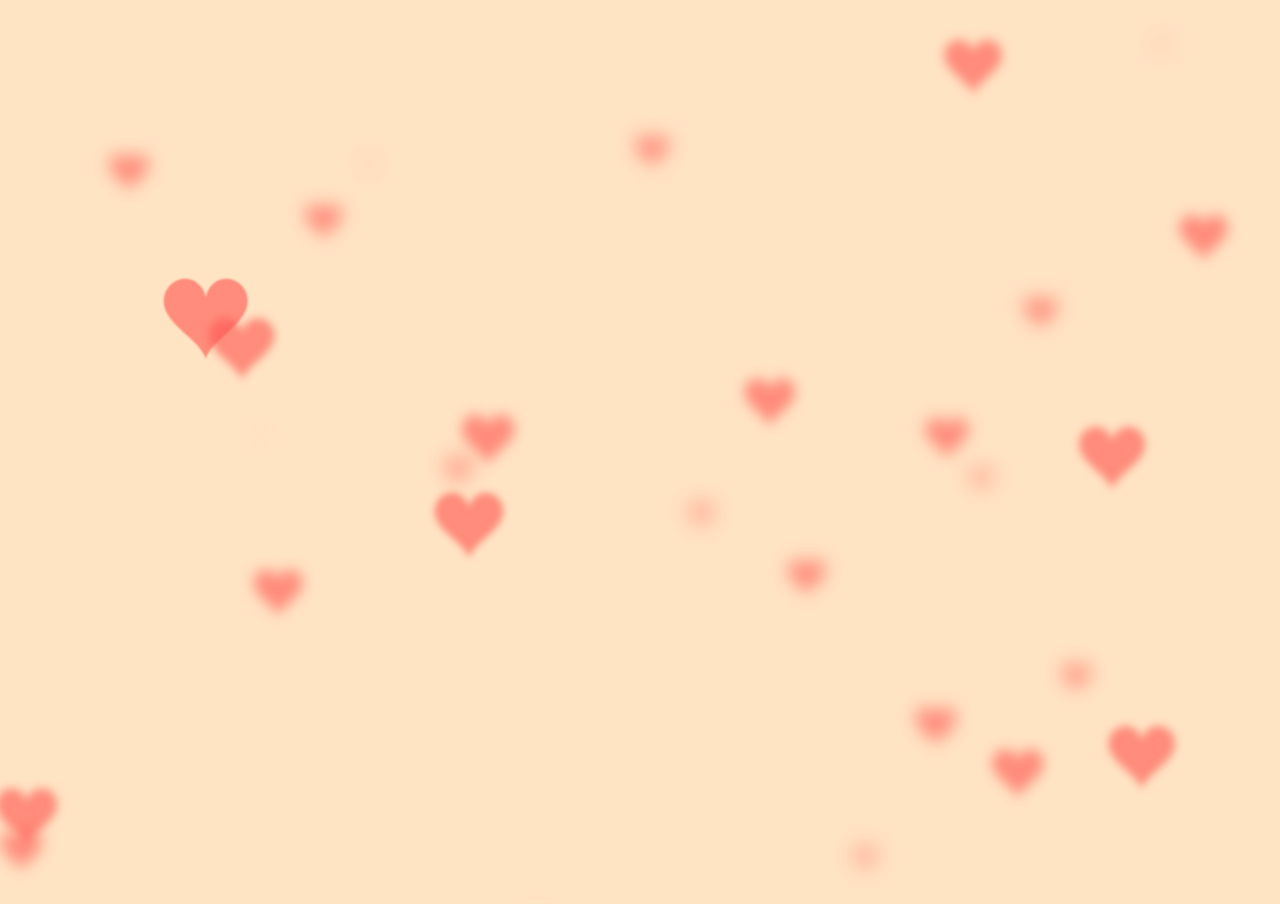
==== index2.html @ b36b8143 "upload" ====
<!DOCTYPE html>
<html lang="vi">
<head>
    <meta charset="UTF-8">
    <meta http-equiv="X-UA-Compatible" content="IE=edge">
    <meta name="viewport" content="width=device-width, initial-scale=1.0">
    <title>My Love</title>
    <link rel="stylesheet" href="main2.css">
    <link rel="shortcut icon" href="./icon.png" type="image/x-icon">
</head>
<body>
    <canvas></canvas>
    
    <h1 aria-label="Sarah Fossheim">
        <span aria-hidden="true">
            <span style="--index: 1s">H</span>
            <span style="--index: 1.1s">A</span>
            <span style="--index: 1.2s">P</span>
            <span style="--index: 1.3s">P</span>
            <span style="--index: 1.4s">Y</span>
        </span>  
        <span aria-hidden="true" class="spacing"  style="--index: 1.5"></span>
        <span aria-hidden="true">
            <span style="--index: 1.6s">B</span>
            <span style="--index: 1.7s">I</span>
            <span style="--index: 1.8s">R</span>
            <span style="--index: 1.9s">T</span>
            <span style="--index: 2s">H</span>
            <span style="--index: 2.1s">D</span>
            <span style="--index: 2.2s">A</span>
            <span style="--index: 2.3s">Y</span>
        </span>  
        <span aria-hidden="true" class="spacing"  style="--index: 2.4"></span>
      <span aria-hidden="true">
        <span style="--index: 2.5s">H</span>
        <span style="--index: 2.6s">A</span>
        <span style="--index: 2.7s">N</span>
      </span>  
        <span aria-hidden="true" class="spacing"  style="--index: 2.8"> </span>
        <span aria-hidden="true">
            <span style="--index: 2.9s">P</span>
            <span style="--index: 3s">H</span>
            <span style="--index: 3.1s">A</span>
            <span style="--index: 3.2s">N</span>
        </span>
    
      <audio src="music.mp3" autoplay controls hidden>
      </audio>
    
    
    <script src="main2.js"></script>
</body>
</html>
---- main2.css ----
body{
    overflow: hidden;
    margin: 0;
  }
  h1{
    position: fixed;
    top: 50%;
    left: 0;
    width: 100%;
    text-align: center;
    transform:translateY(-50%);
    font-family: 'Love Ya Like A Sister', cursive;
    font-size: 40px;
    color: #c70012; 
    padding: 0 20px;
  }
  @media (min-width:1200px){
    h1{
      font-size: 60px;
    }
  }







  * {
    padding: 0;
    margin: 0;
  }
  
  body {
    background-color:bisque;
  }
  
  h1 {
    font-family: 'Love Ya Like A Sister', cursive;
    font-size: 7em;
    font-weight: 50px;
    text-align: center;
    margin-top: 2em;
    font-weight: 600;
    position: fixed;
    top: 50%;
    left: 0;
    width: 100%;
    text-align: center;
    transform:translateY(-200%);
    
  }
  
  h1 span {
    display: inline-block;
  }
  
  h1 span span{
    display: inline-block;
    width: auto;
    margin-right: -0.3em;
    animation: animate-characters 0.75s var(--index) forwards;
    animation-duration: 4s ;
    animation-iteration-count: infinite;
    opacity: 0;
    position: relative;
  }
  
  @keyframes animate-characters {
    0% {
      bottom: -0.7em;
      opacity: 1;
      color:azure;
    }
    
    50% {
      bottom: 0.7em;
      color:tomato;
    }
  
    100% {
      bottom: 0;
      opacity: 1;
    }
  }

  audio {
    
    position: absolute;
    top: 105%;
    right: 44%;
    animation: fadein ease 5s;
  }

  @keyframes fadein {
    from {
      opacity: 0;
    }
    to {
      opacity: 1;
    }
    
  }
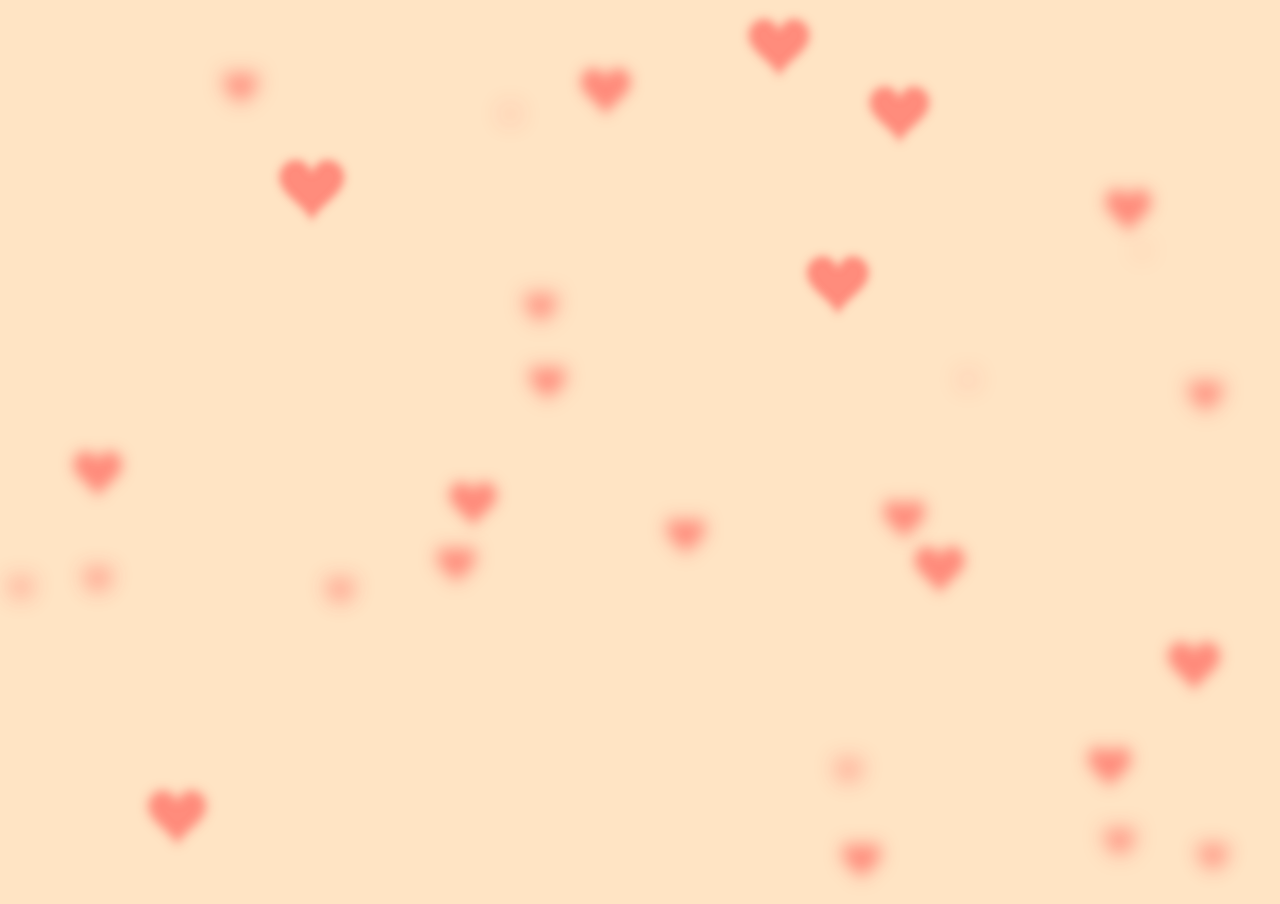
==== commit ca051985: "upload" ====
--- a/index2.html
+++ b/index2.html
@@ -4,7 +4,7 @@
     <meta charset="UTF-8">
     <meta http-equiv="X-UA-Compatible" content="IE=edge">
     <meta name="viewport" content="width=device-width, initial-scale=1.0">
-    <title>My Love</title>
+    <title>My Friend</title>
     <link rel="stylesheet" href="main2.css">
     <link rel="shortcut icon" href="./icon.png" type="image/x-icon">
 </head>
